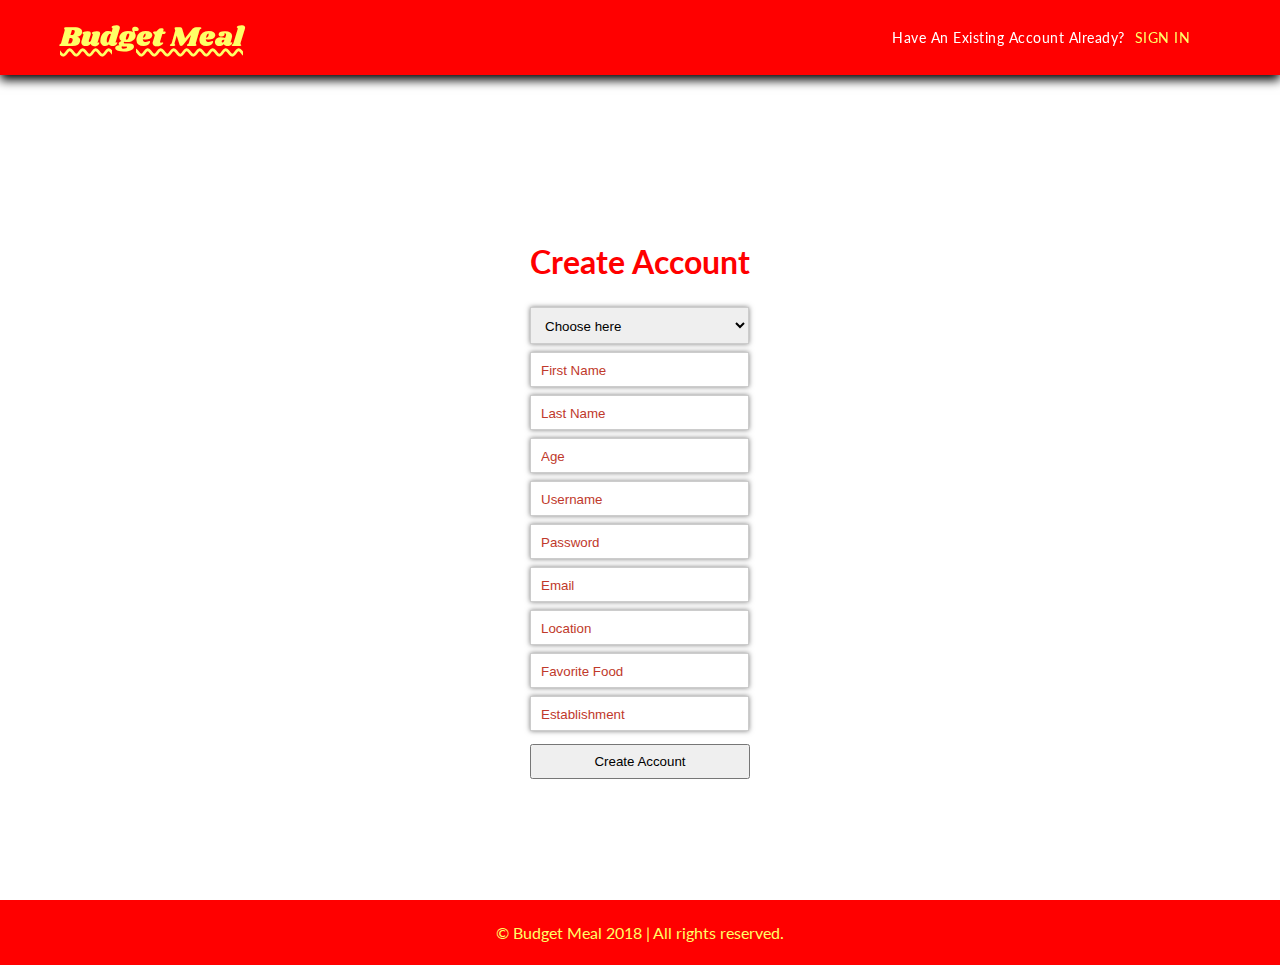
==== createaccount.html @ ebad0e86 "Add new html files for other webpages. Modify web.xml for better url mapping and add new servlet fil" ====
<!DOCTYPE html>
<html>
<head>
	<meta charset="utf-8" />
	<meta http-equiv="X-UA-Compatible" content="IE=edge">
	<title>Budget Meal</title>
	<link href="https://fonts.googleapis.com/css?family=Lato|Shrikhand" rel="stylesheet">
	<link rel="stylesheet" type="text/css" href="./style.css">
</head>
<body>
	<header>
			<div class="brand"><a href="/budgetmealapp">Budget Meal</a></div>
			<nav>
				<div><span class="is-account-exist">Have an existing account already?</span></div>
				<div><a href="/budgetmealapp/login" class="signin" id="signin">Sign In</a></div>
				<div><a href="#" id="signout">Sign Out</a></div>
			</nav>
	</header>
	<main>
		<div class="search" id="accountform">
				<h1>Create Account</h1>
				<select id="usertype">
					<option selected disabled value="">Choose here</option>
					<option value="foodie">Foodie</option>
					<option value="manager">Manager</option>
				</select>
				<input type="text" placeholder="First Name" id="fname">
				<input type="text" placeholder="Last Name" id="lname">
				<input type="text" placeholder="Age" id="age">
				<input type="text" placeholder="Username" id="user">
				<input type="password" placeholder="Password" id="pw">
				<input type="email" placeholder="Email" id="email">
				<input type="text" placeholder="Location" id="loc">
				<input type="text" placeholder="Favorite Food" id="food">
				<input type="text" placeholder="Establishment" id="place">
				<button type="submit" id="account-btn">Create Account</button>
		</div>
	</main>
	<footer>
		<p>&copy Budget Meal 2018 | All rights reserved.</p>
	</footer>
	<script src="./functionality.js"></script>
</body>
</html>
---- style.css ----
html { 	height: 100%; }

body {
	margin: 0 auto;
	padding: 0;
	box-sizing: border-box;
	text-align: center;	
	height: 100%;
	font-family: 'Lato', sans-serif;
	font-size: 16px;
	background: url("./src/img/meals.jpg") no-repeat;
	background-size: cover;
	color: #ff0000;
}

a:hover,
button:hover {
	cursor: pointer;
}

::-webkit-input-placeholder {
	color: #c0392b;
}

header {
	display: flex;
	align-items: center;
	height: 75px;
	justify-content: space-between;
	box-shadow: 0 5px 10px 0 #000;
	background: #FF0000;
	position: fixed;
	width: 100%;
}

header .brand {
	font-family: 'Shrikhand', cursive;
	font-size: 1.75em;
	text-decoration : underline wavy #FFFF66;
}

header a {
	color: #FFFF66;
	text-decoration: none;
}

nav {
	display: flex;
	align-items: center;
	margin-right: 60px;
	text-transform: uppercase;
	font-size: 0.85em;
	letter-spacing: 0.5px;
}

.brand {
	margin-left: 60px;
}
nav div + div {
	padding-left: 30px;
}

.is-account-exist {
	color:#fff;
	text-transform: capitalize;
	position: relative;
	left: 20px;
}

.postfood {
	background: #fff;
	color: #FF0000;
	padding: 8px 15px;
	box-shadow: 0 0 20px 0  #c0392b;
	border-radius: 2px;
	text-transform: capitalize;
}

nav a:hover {
	color: #fff;
}

.postfood:hover {
	background: #FFFF66;
	color: #ff0000;
}

#signout {
	display: none;
}

main {
	display: flex;
	align-items: center;
	justify-content: center;
	height: 100%;
}

.landingpage {
	height: 100%;
	width: 100%;
	display: flex;
	align-items: center;
	justify-content: center;
}

.landingpage input,
.landingpage button {
	outline: none;
	border: 1px solid #ff0000;
	padding: 15px 30px;
}

.landingpage input {
	width: 250px;
	color: #c0392b;
}

.landingpage #budget {
	border-top-left-radius: 8px;
	border-bottom-left-radius: 8px;
}

.landingpage #food {
	position: relative;
	right: 10px;
}

.landingpage #location {
	position: relative;
	right: 20px;
}

.landingpage button {
	background: #ff0000;
	color: #FFFF66;
	position: relative;
	right: 30px;
	border-top-right-radius: 8px;
	border-bottom-right-radius: 8px;
	height: 50px;
}

footer {
	display: flex;
	justify-content: center;
	align-items: center;
	height: 65px;
	background: #ff0000;
	color: #FFFF66;
}
.search {
	max-width: 50%;
	margin: 0 auto;
	display: flex;
	flex-direction: column;
	margin-top: 100px;
}

.search input, select {
	margin-bottom: 10px;
	box-shadow: 0 0 5px rgba(0, 0, 0, 0.5);
	-webkit-transition: all 0.30s ease-in-out;
	-moz-transition: all 0.30s ease-in-out;
	-ms-transition: all 0.30s ease-in-out;
	-o-transition: all 0.30s ease-in-out;
	outline: none;
	padding: 10px 0px 8px 10px;
	margin: 5px 1px 3px 0px;
	border: 1px solid #ccc;
}

.search input:focus {
	box-shadow: 0 0 5px rgba(81, 203, 238, 1);
	padding: 10px 0px 8px 10px;
	margin: 5px 1px 3px 0px;
	border: 1px solid rgba(81, 203, 238, 1);
}

.search button {
	padding: 8px 15px;
	margin-top: 10px;
}

.search button:hover {
	cursor: pointer;
}

#foodplaces {
	display: none;
}

.fp {
	background: rgba(255, 0, 0, 0.5);
	padding: 30px 50px;
	box-shadow: 0 3px 10px #000;
	border: 3px solid #fff;
	border-radius: 3px;
	color: #FFFF66;
	margin-top: 100px;
}

/* REVIEW POPUP UI */
.fullscreenpopup {
	position: fixed;
	top: 0;
	bottom: 0;
	left: 0;
	right: 0;
	font-size: 16px;
	background-color: rgba(0, 0, 0, 0.8);
	font-family: 'Lato', sans-serif;
}

.fullscreenpopup_container {
	display: table;
	width: 100%;
	height: 100%;
}

.fullscreenpopup_content {
	display: table-cell;
	vertical-align: middle;
	text-align: center;
	background: rgba(189, 195, 199,0.2);
	color: white;
}

.fullscreenpopup_content input,
.fullscreenpopup_content select {
	border: 2px solid #fffa65;
	padding: 10px;
	max-width: 100%;
	background: #008080;
	color: #fffa65;
}

.fullscreenpopup_content input::-webkit-input-placeholder {
	color: #fffa65;
}
.fullscreenpopup_content input::-moz-placeholder {
	color: #fffa65;
}

/* .fullscreenpopup_content .button {
	border-radius: 8px;
	padding: 10px;
} */

.fullscreenpopup_content p {
	font-size: 24px;
	color: #008080;
}

.fullscreenpopup_content span {
	border: 2px solid #008080;
	background: #fffa65;
	color: #008080;
	text-transform: lowercase;
	padding: 10px 20px;
	font-size: 14px;
}
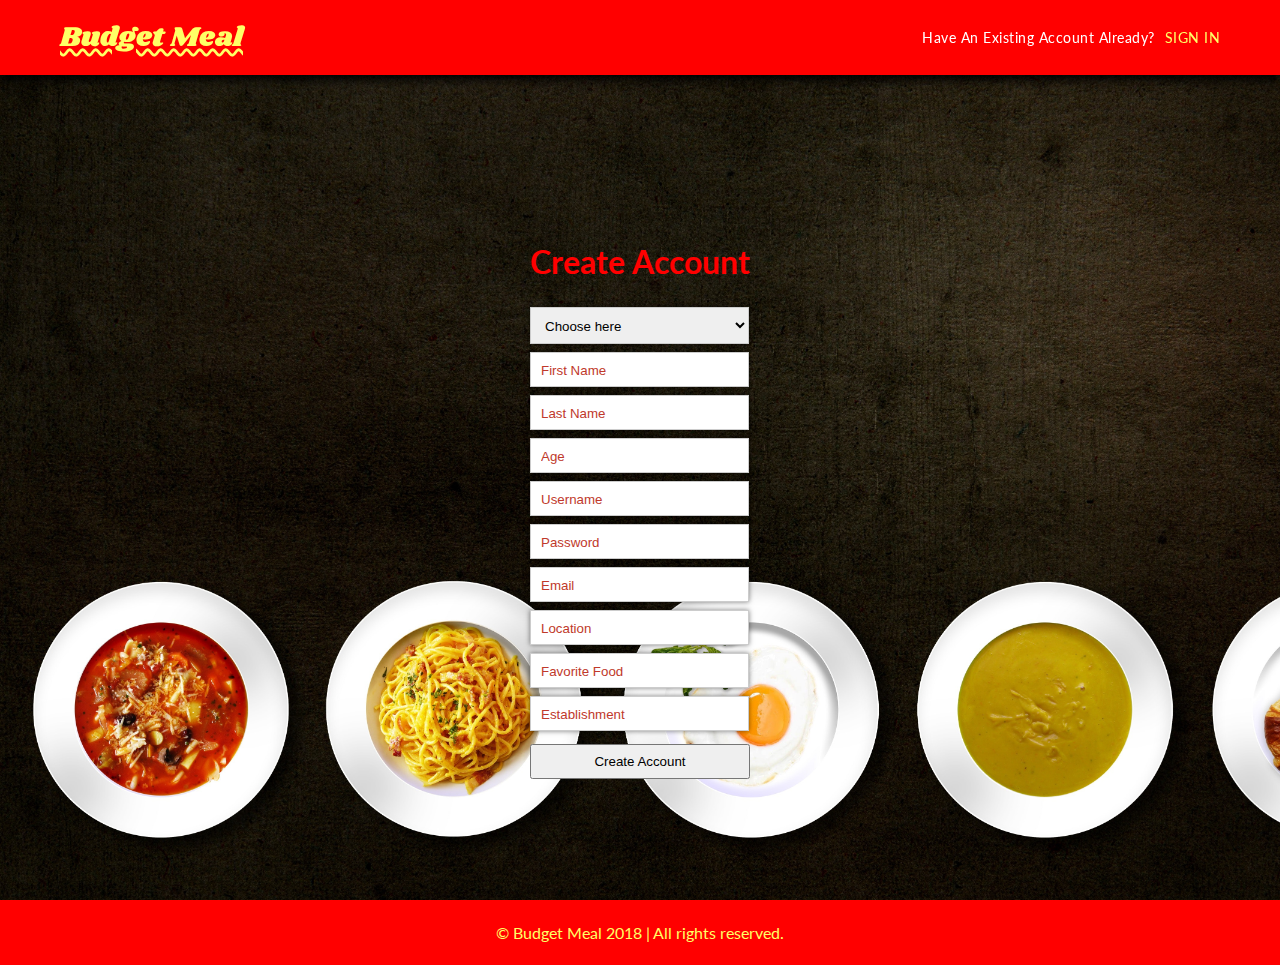
==== commit ec62dcce: "improve add review UI as well as the displaying of search results. Improve the login and logout auth" ====
--- a/createaccount.html
+++ b/createaccount.html
@@ -12,8 +12,7 @@
 			<div class="brand"><a href="/budgetmealapp">Budget Meal</a></div>
 			<nav>
 				<div><span class="is-account-exist">Have an existing account already?</span></div>
-				<div><a href="/budgetmealapp/login" class="signin" id="signin">Sign In</a></div>
-				<div><a href="#" id="signout">Sign Out</a></div>
+				<div><a href="/budgetmealapp/signin" class="signin" id="signin">Sign In</a></div>
 			</nav>
 	</header>
 	<main>
--- a/style.css
+++ b/style.css
@@ -11,6 +11,7 @@
 	background: url("./src/img/meals.jpg") no-repeat;
 	background-size: cover;
 	color: #ff0000;
+	position: relative;
 }
 
 a:hover,
@@ -85,10 +86,6 @@
 	color: #ff0000;
 }
 
-#signout {
-	display: none;
-}
-
 main {
 	display: flex;
 	align-items: center;
@@ -139,6 +136,11 @@
 	border-top-right-radius: 8px;
 	border-bottom-right-radius: 8px;
 	height: 50px;
+}
+
+main .home {
+	display: flex;
+	flex-direction: column;
 }
 
 footer {
@@ -187,17 +189,45 @@
 }
 
 #foodplaces {
+	padding: 50px 20px 20px;
+	margin: 0 auto;
 	display: none;
+	flex-direction: column;
 }
 
 .fp {
-	background: rgba(255, 0, 0, 0.5);
-	padding: 30px 50px;
-	box-shadow: 0 3px 10px #000;
-	border: 3px solid #fff;
+	display: flex;
+	flex-direction: column;
+	padding: 30px;
+	align-items: center;
 	border-radius: 3px;
-	color: #FFFF66;
-	margin-top: 100px;
+	color: #f00;
+	background: rgba(0,0,0, 0.3);
+	border: 1px solid #ccc;
+	margin-top: 10px;
+}
+
+#search-fp--title {
+	background: rgba(0,0,0, 0.3);
+	padding: 8px 15px;
+	border: 1px solid #ccc;
+}
+
+.fp .search-fp--name {
+	font-family: 'Shrikhand', cursive;
+}
+
+
+
+.fp p+p {
+	margin-top: 0;
+	padding-top: 0;
+	text-transform: lowercase
+}
+
+.fp button {
+	border-radius: 8px;
+	position: static;
 }
 
 /* REVIEW POPUP UI */
@@ -209,7 +239,6 @@
 	right: 0;
 	font-size: 16px;
 	background-color: rgba(0, 0, 0, 0.8);
-	font-family: 'Lato', sans-serif;
 }
 
 .fullscreenpopup_container {
@@ -222,41 +251,33 @@
 	display: table-cell;
 	vertical-align: middle;
 	text-align: center;
-	background: rgba(189, 195, 199,0.2);
-	color: white;
+	color: #FFFF66;
+	font-family: 'Lato', sans-serif;
 }
 
 .fullscreenpopup_content input,
 .fullscreenpopup_content select {
-	border: 2px solid #fffa65;
 	padding: 10px;
+	width: 150px;
 	max-width: 100%;
-	background: #008080;
-	color: #fffa65;
-}
-
-.fullscreenpopup_content input::-webkit-input-placeholder {
-	color: #fffa65;
-}
-.fullscreenpopup_content input::-moz-placeholder {
-	color: #fffa65;
-}
-
-/* .fullscreenpopup_content .button {
+	color: #f00;
+}
+
+.fullscreenpopup_content button {
+	outline: none;
+	border: 1px solid #ff0000;
+	padding: 15px 30px;
+	background: #f00;
+	color: #ff6;
 	border-radius: 8px;
-	padding: 10px;
-} */
-
-.fullscreenpopup_content p {
-	font-size: 24px;
-	color: #008080;
-}
-
-.fullscreenpopup_content span {
-	border: 2px solid #008080;
-	background: #fffa65;
-	color: #008080;
-	text-transform: lowercase;
+}
+
+#cancel-btn {
+	text-decoration: none;
+	border: 1px solid #ff0000;
 	padding: 10px 20px;
-	font-size: 14px;
-}
+	font-size: 0.85em;
+	border-radius: 8px;
+	background: #f00;
+	color: #ff6;
+}
